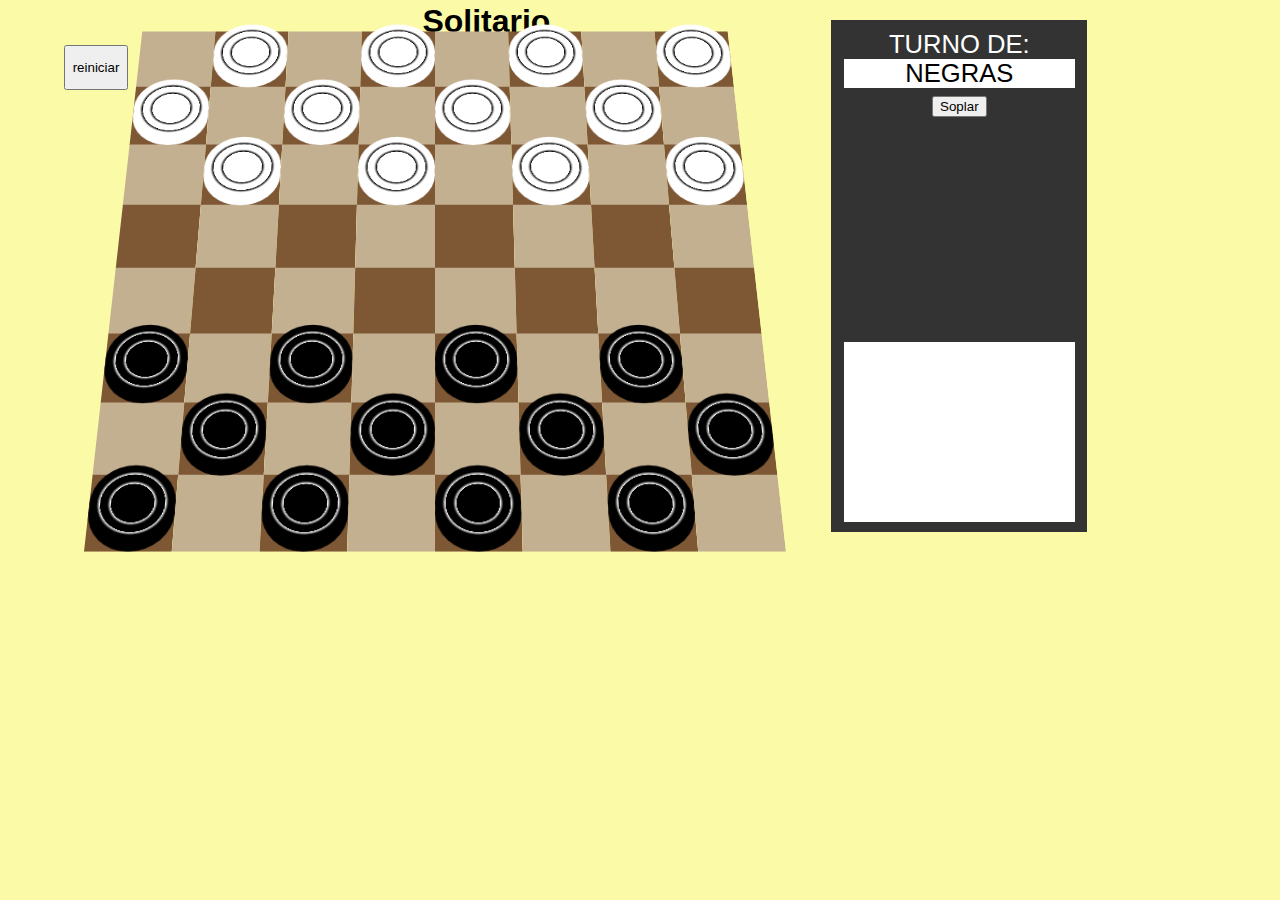
==== index.html @ 881e39b7 "Add files via upload" ====
<!doctype html>
<html lang="es">
<head>
    <meta charset="UTF-8">
    <meta name="viewport"
          content="width=device-width, user-scalable=no, initial-scale=1.0, maximum-scale=1.0, minimum-scale=1.0">
    <meta http-equiv="X-UA-Compatible" content="ie=edge">
    <title>Document</title>
    <link rel="stylesheet" href="css/estilos.css">
    <script src="http://ajax.googleapis.com/ajax/libs/jquery/1.11.1/jquery.min.js"></script>
    <script>
        let modo=1;
    </script>
</head>
<body>
    <button onclick="location.reload()" >reiniciar</button>
<header>
</header>
    <article id="centro">

    </article>

<div id="alerta"></div>


<script src="js/damas.js"></script>

</body>
</html>
---- css/estilos.css ----
*{
    font-family: sans-serif;
}
header{
/*
    background-image: url("../img/fondo6.jpg");
    background-repeat: no-repeat;
    background-size: cover;
    background-position: center;

 */
    background-color: #fafaa7;
    top: 0;
    left: 0;
    width: 100%;
    height: 100%;
    position: fixed;
}
body > button{
    position: absolute;
    z-index: 1;
    left: 5%;
    top: 5%;
    width: 5%;
    height: 5%;
}
::-webkit-scrollbar{
    background-color: rgba(0, 0, 0, 0.42);
    width: 1em;
}
::-webkit-scrollbar-thumb{
    background-color: black;
    border-radius: 10px;
}
/*
laterales
 */
aside{
    position: fixed;
    background-color: rgba(0, 0, 0, 0.6);
    top: 0;
    height: 100%;
    width: 10%;
    color: #00ff00;
    font-size: 1vw;
}
 aside >div, li:hover{

}
h1,h2{
    display: inline-block;
}
#iz{
    left: 0;
}
#iz img{
    width: 8em;
    height: 7em;
    margin-left: 5%;
}
#de{
    right: 0;
}
ul{
    padding: 0;
}
li{
    list-style: none;
    margin-top: 3%;
}
li h3, li h4{
    display: inline-block;
}
li{
    padding-left: 10%;
}
#de li div{
    overflow: auto;
    padding-left: 10%;
    height: 20em;
}
#de li div::-webkit-scrollbar-thumb{
    border: solid white 1px;
}
#de #amigos p{
    margin-top: 2%;
    border: red solid 1px;
}
#de li div p:hover{

}
/*
contenedor
 */
article{
    top: -5%;
    left: 5%;
    width: 80%;
    bottom: 0;
    position: fixed;
}
#centro h1{
    position: absolute;
    display: block;
    left: 35%;
    top: 3vh;
    font-size: max(2vw,1em);
    font-size: 2em;
}
/*
tablero
 */


section#tablero{
    display: inline-block ;
    position: relative;
    margin-left: 5%;
    height: 50vw;
    width: 50vw;
    transform-style: preserve-3d;
    transform: perspective(2000px) rotateX(35deg);
    transition: transform 0.5s ;
}
/*
cassillas
 */
section#tablero div{
    height: 6.25vw;
    width: 6.25vw;
    display: inline-block ;
    margin-top: -5px;
}
.negro{
    background-color: #7E5835;
}
.blanco{
    background-color: #C3B091;
}
/*
fichas
 */
.fichan::after,.fichan::before,.fichaw::after,.fichaw::before,.posibilidad::after,.posibilidad::before,.elegir::after,.elegir::before{
    content: "";
    height: 6.25vw;
    width: 6.25vw;
    position: absolute;
    border-radius: 50%;

}

.fichan::after,.fichan::before{
    background-color: #000000;
}
.fichaw::after,.fichaw::before{
    background-color: #ffffff;
}
.posibilidad::after,.posibilidad::before{
    background-color: #5e5eff;
}
.elegir::after,.elegir::before{
    background-color: red;
}

.fichan::after,.fichaw::after,.posibilidad::after,.elegir::after{
    transform: translatey(-0.8vw) ;
}

.fichan::after{
    background: radial-gradient(closest-side,#000000 50% ,#ffffff 51%,#000000 58%, #000000 75%, #ffffff 76%,#000000 83%)
}
.fichaw::after{
    background: radial-gradient(closest-side,#ffffff 50% ,#000000 51%,#ffffff 58%, #ffffff 75%, #000000 76%,#ffffff 83%)
}
/*
dama
 */
.fichan.corona::after,.fichaw.corona::after{
    transform: translatey(-1.6vw) ;

}
.fichan.corona::after{
    background: radial-gradient(closest-side, #d39e45 51% ,#000000 50% ,#ffffff 51%,#000000 58%, #000000 75%, #ffffff 76%,#000000 83%);
}
.fichaw.corona::after{
    background: radial-gradient(closest-side,#d39e45 51%,#ffffff 50% ,#000000 51%,#ffffff 58%, #ffffff 75%, #000000 76%,#ffffff 83%);
}
.fichan.corona::before,.fichaw.corona::before{
    border-radius: 30% 30% 50% 50%;

}
/*
girar
 */
section#tablero.girar{
    transform: rotate(180deg) perspective(2000px) rotateX(-35deg) ;
}
.girar .fichan::after,.girar .fichaw::after,.girar .posibilidad::after, .girar .elegir::after{
    transform: translatey(0.8vw) ;

}

.girar .fichan.corona::after ,.girar .fichaw.corona::after {
    transform: translatey(1.6vw) ;
}
.girar .fichan.corona::before,.girar .fichaw.corona::before{
    border-radius: 50% 50% 30% 30%;
}

/*
movimientos y chat
 */
section#tade{
    width: 20vw;
    height: 40vw;
    margin-left: 7%;
    margin-bottom: 5%;
    background-color: #333333;
    position: relative;
    display: inline-block;
}
#turn{
    position: absolute;
    text-align: center;
    font-size: 2vw;
    top: 2%;
    width: 100%;
    color: white;
}
#turn p{
    color: black;
    margin: 0;
    margin-left: 5%;
    width: 90%;
    background-color: white;
}
#movi{
    height: 40%;
    width: 90%;
    top: 20%;
    bottom: 0;
    left: 5%;
    position: absolute;
    overflow: auto;
}
#movi::-webkit-scrollbar-thumb{
    border: solid white 1px;
}
#movi p{
    background-color: #838383;
    border: black 5px solid;
}
#chat{
    bottom: 2%;
    width: 90%;
    height: 35%;
    position: absolute;
    background-color: white;
    left: 5%;
}

#chat >div{
    overflow: auto;
    height: 85%;
    width: 100%;
}

#chat >div> div{
    margin-top: 2%;
    margin-left: 1%;
    border: 1px solid black;
    border-right: none;
}

#chat> div >div> p{
    margin-top: 0;
    margin-bottom: 0;
    margin-left: 3%;
    padding-left: 2%;
    border-top: 1px solid black;
}
#chat form{
    width: 100%;
    position: absolute;
    bottom: 0;
    text-align: center;
}
#chat form input {
    width: 85%;
}
#chat form button {
    width: 10%;
}
a{
    text-decoration: none;
    color: #00ff00 ;
    text-align: right;
    position: absolute;
    top: 1%;
    right: 3%;
}

#iniciar,#registro,#buscar, #mensajes,#jugar,#pargu,#verpar {
    background-color: rgba(79, 79, 79, 0.92);
    width: 50%;
    height: 70%;
    left: 25%;
    top: 15%;
    position: fixed;
    color: #00ff00 ;
    text-align: center;
    font-size: 2em;
    display: none;
}
#iniciar::before, #registro::before,#buscar::before,#mensajes::before,#jugar::before,#pargu::before,#verpar::before{
    content: '';
    background-color: rgba(0, 0, 0, 0.58);
    width: 100%;
    height: 100%;
    left: 0;
    top: 0;
    position: fixed;
    z-index: -1;
}
#iniciar form, #registro form,#buscar form{
    width: 100%;
    height: 100%;
}
#iniciar input, #registro input,#buscar input,#mensajes input{
    width: 50%;
    font-size: 1em;
    border-radius: 5px;
}
#iniciar button, #registro button, #buscar button,#mensajes button,#jugar button{
    width: 25%;
    font-size: 1em;
}
#jugar div{

}
#can{
    display: none;
}
#iniciar h1 , #registro h1,#buscar h1 {
    margin-top: 0;
}

img{
    width: 3vw;
    height: 3vw;
}

.soli,.espera {
    border: white 1px solid;
    border-radius: 10px;
    margin-left: 10%;
}
#mensajes div,#pargu > div,#verpar > dir {
    width: 100%;
    height: 100%;
}
#mensajes div div,#pargu > div > div,#verpar > div > div{
    color: black;
    font-size: 1em;
    background-color: white;
    text-align: left ;
    margin-left: 10%;
    padding-left: 2%;
    width: 75%;
    height: 75%;
    margin-top: 5%;
    margin-bottom: 2%;
    overflow-y: auto;
    border-radius: 10px;
}
#pargu > div > div,#verpar > div > div{
    width: 100%;
    height: 100%;
    margin: 0;
    padding: 0;
    text-align: center;
}
#pargu div div div p,#verpar div div div p{
    display: inline-block;
    margin-left: 3%;
    margin-right: 3%;
}
#pargu div div div p:first-child,#verpar div div div p:first-child{
    text-align: left;
    border: black solid 1px;
    border-radius: 10px;
}
#verpar > div{
    height: 100%;
}
#mensajes div div p span{
    border-radius: 10px;
    padding: 0.3em;
}
#mensajes div div .enviado{
    text-align: right;
    margin-right: 5%;
}
#mensajes div div .enviado span{
    background-color: #8df5ff;
}
#mensajes div div .recibido span{
    background-color: #8dff8d;
}
#mensajes div div .enviado::after{
    content: ">";
}
#mensajes div div .recibido::before{
    content: "<";
}
#mensajes input{
    width: 80%;
}
#mensajes button{
    width: 5%;
}
#alerta{
    position: fixed;
    display: none;
    background-color: rgba(79, 79, 79, 0.92);
    color: #00ff00 ;
    font-size: 2em;
    padding: 2em;
    top: 10%;
    left: 35%;
}

@media (max-width: 950px) {
 aside{
     font-size: 2vw;
 }
 article{
     width: 90%;
    right: 0;
     overflow: auto;
 }
 section#tablero{
     height: 75vw;
     width: 75vw;
     margin-left: 7%;
     top: 4%;
 }
 section#tablero div,.fichan::after,.fichan::before,.posibilidad::after,.posibilidad::before,.fichaw::after,.fichaw::before{
     height: 9.375vw;
     width: 9.375vw;
 }

    section#tade{
        width: 80vw;
        height: 55vh;
        margin-top: 5%;
    }
    #turn{
        font-size: 4vw;
        width: 100%;
        left: 0;
    }
    #turn p{
        display: inline-block;
        width: 90%;
    }
    #movi{
        top: 35%;
        height: 30%;
    }
    li h4,h2{

        display: none;
    }
    #iz li h3{
        margin-top: 0;
    }
    #de{
        top: 60%;
        left: 0;
        background-color:transparent;
    }
    #iz img{
        width: 6em;
        height: 5em;
        margin-left: -6%;
    }
    a{
        right: auto;
        left: 0;
    }
    #mensajes{
        width: 100%;
        left: 0;
    }
}

#movi .rojo{
    border-color: red;
}
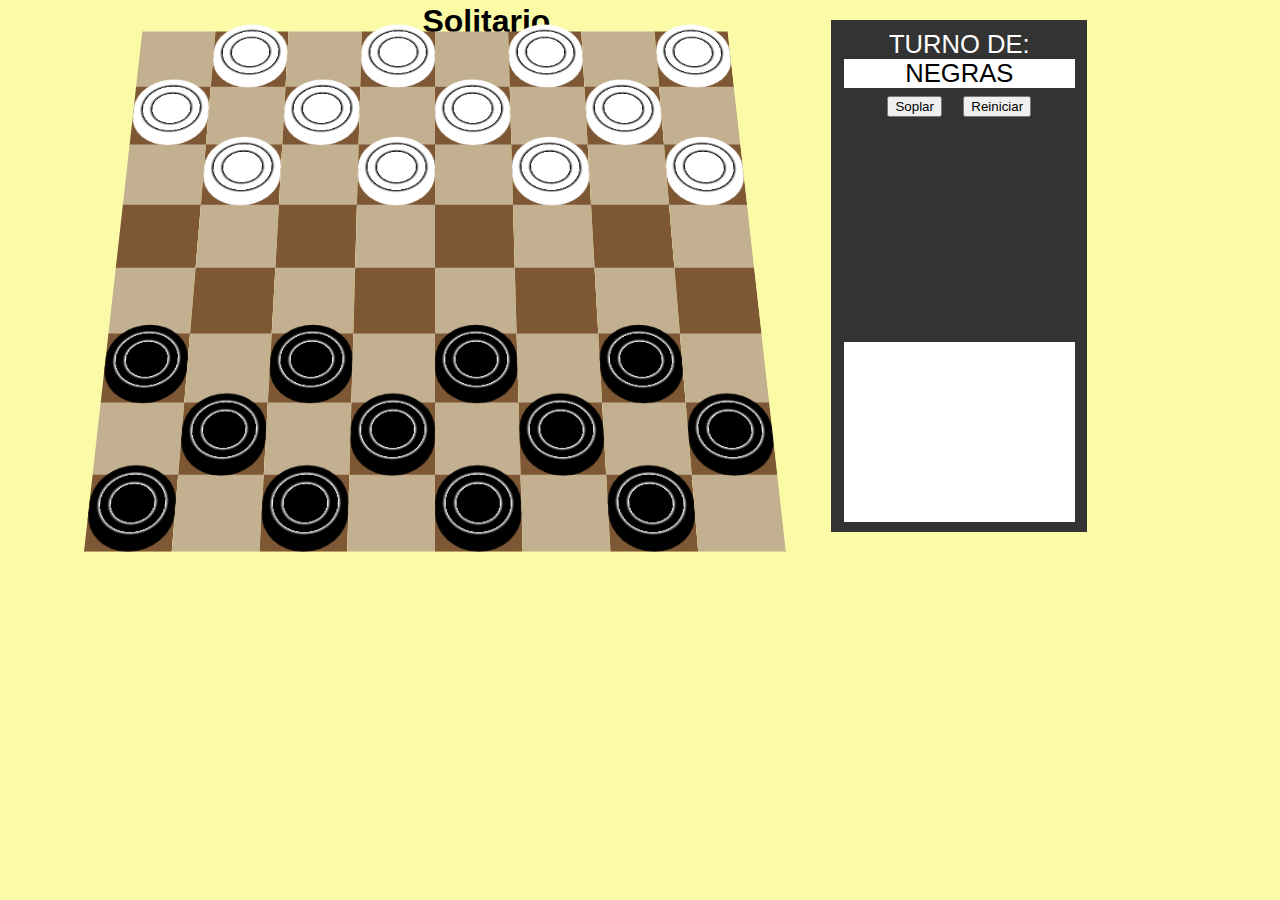
==== commit 4a4a21f2: "Update index.html" ====
--- a/index.html
+++ b/index.html
@@ -14,7 +14,7 @@
     </script>
 </head>
 <body>
-    <button onclick="location.reload()" >reiniciar</button>
+  
 <header>
 </header>
     <article id="centro">
@@ -27,4 +27,4 @@
 <script src="js/damas.js"></script>
 
 </body>
-</html>+</html>
